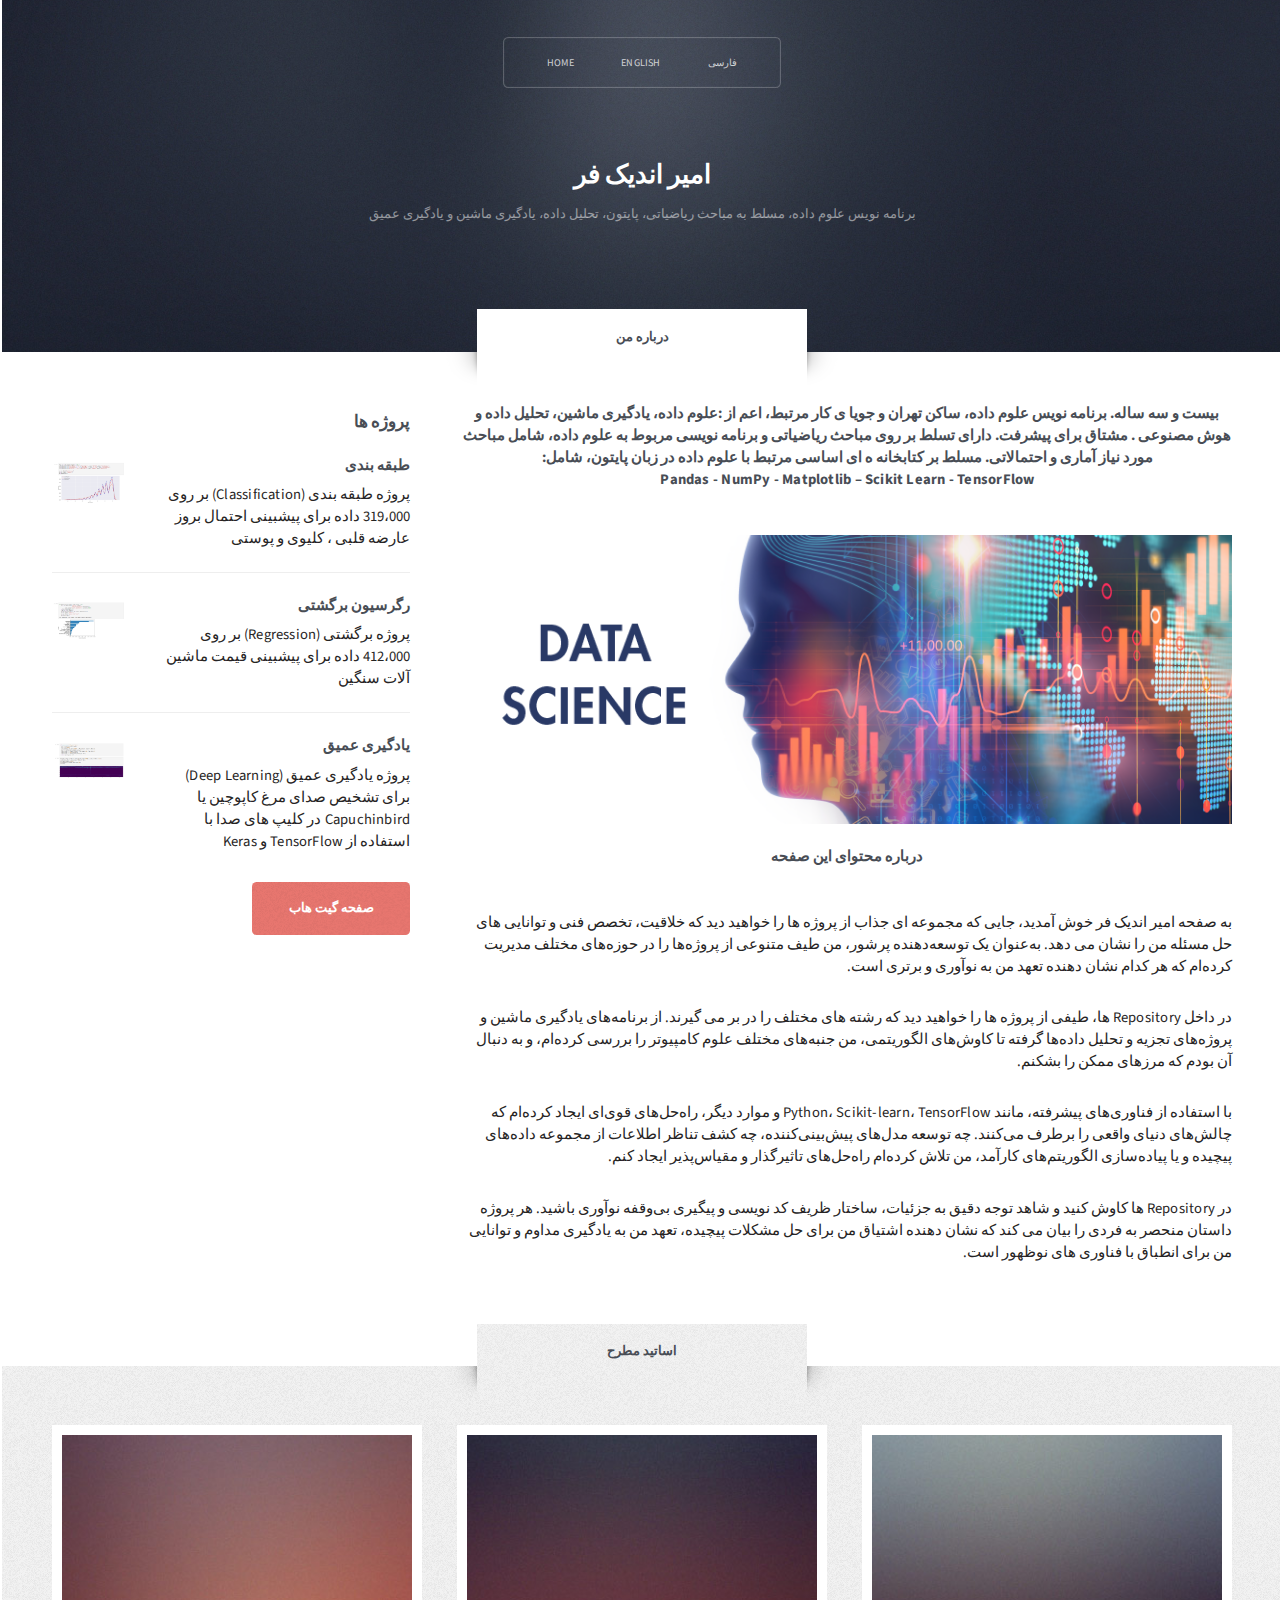
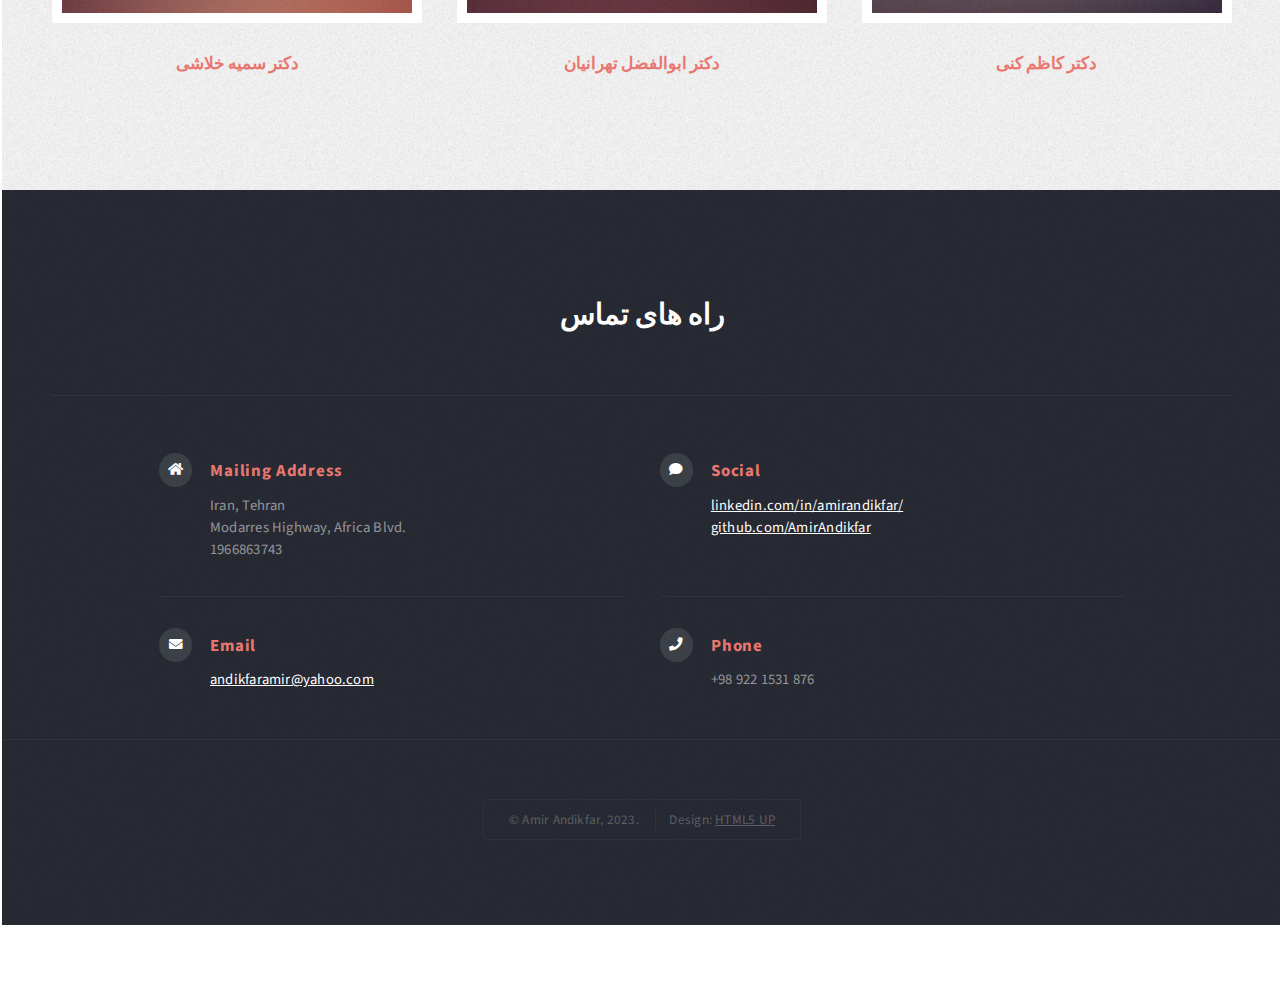
==== fa.html @ 11edecc8 "Add files via upload" ====
<!DOCTYPE HTML>
<!--
	Escape Velocity by HTML5 UP
	html5up.net | @ajlkn
	Free for personal and commercial use under the CCA 3.0 license (html5up.net/license)
-->
<html dir="rtl" lang="fa">
<head>
	<title>امیر اندیک فر</title>
	<meta charset="utf-8" />
	<meta name="viewport" content="width=device-width, initial-scale=1, user-scalable=no" />
	<link rel="stylesheet" href="assets/css/main.css" />
</head>
<body class="right-sidebar is-preload">
	<section id="page-wrapper">

		<!-- Header -->
		<section id="header" class="wrapper">

			<!-- Logo -->
			<div id="logo">
				<h1><a href="index.html">امیر اندیک فر</a></h1>
				<p>
					برنامه نویس علوم داده، مسلط به مباحث ریاضیاتی، پایتون، تحلیل داده، یادگیری ماشین و
					یادگیری عمیق
				</p>
			</div>

			<!-- Nav -->
			<nav id="nav">
				<ul>
					<li class="current"><a href="fa.html">فارسی</a></li>
					<!--<li>
						<a href="#">Dropdown</a>
						<ul>
							<li><a href="#">Lorem ipsum</a></li>
							<li><a href="#">Magna veroeros</a></li>
							<li><a href="#">Etiam nisl</a></li>
							<li>
								<a href="#">Sed consequat</a>
								<ul>
									<li><a href="#">Lorem dolor</a></li>
									<li><a href="#">Amet consequat</a></li>
									<li><a href="#">Magna phasellus</a></li>
									<li><a href="#">Etiam nisl</a></li>
									<li><a href="#">Sed feugiat</a></li>
								</ul>
							</li>
							<li><a href="#">Nisl tempus</a></li>
						</ul>
					</li>-->
					<li><a href="en.html">English</a></li>
					<li><a href="index.html">Home</a></li>
					<!--<li><a href="no-sidebar.html">No Sidebar</a></li>-->
				</ul>
			</nav>

		</section>

		<!-- Main -->
		<section id="main" class="wrapper style2">
			<div class="title">درباره من</div>
			<div class="container">
				<div class="row gtr-150">
					<div class="col-8 col-12-medium">

						<!-- Content -->
						<div id="content">
							<article class="box post">
								<header class="style1">
									<h6>
										بیست و سه ساله. برنامه نویس علوم داده، ساکن تهران و جویا ی کار مرتبط، اعم از :علوم داده، یادگیری ماشین، تحلیل داده و هوش مصنوعی .
										مشتاق برای پیشرفت. دارای تسلط بر روی مباحث ریاضیاتی و برنامه نویسی مربوط به
										علوم داده، شامل مباحث مورد
										نیاز آماری و احتمالاتی. مسلط بر کتابخانه ه ای اساسی مرتبط با علوم داده در زبان پایتون، شامل:
									</h6>
									<h6>Pandas - NumPy - Matplotlib – Scikit Learn - TensorFlow</h6>
								</header>
								<a href="#" class="image featured">
									<img src="images/DataScience1-01.png" alt="" />
								</a>
								<header class="style1">
									<h6 class="style3">
										درباره محتوای این صفحه
									</h6>
								</header>
								<p>
									به صفحه امیر اندیک فر خوش آمدید، جایی که مجموعه ای جذاب از پروژه ها را خواهید دید که خلاقیت،
									تخصص فنی و توانایی های حل مسئله من را نشان می دهد. به‌عنوان یک توسعه‌دهنده پرشور،
									من طیف متنوعی از پروژه‌ها را در حوزه‌های مختلف مدیریت کرده‌ام که هر کدام نشان دهنده تعهد من به نوآوری و برتری است.
								</p>
								<p>
									در داخل Repository ها، طیفی از پروژه ها را خواهید دید که رشته های مختلف را در بر می گیرند.
									از برنامه‌های یادگیری ماشین و پروژه‌های تجزیه و تحلیل داده‌ها گرفته تا کاوش‌های الگوریتمی،
									من جنبه‌های مختلف علوم کامپیوتر را بررسی کرده‌ام، و به دنبال آن بودم که مرزهای ممکن را بشکنم.
								</p>
								<p>
									با استفاده از فناوری‌های پیشرفته، مانند Python، Scikit-learn، TensorFlow و موارد دیگر، راه‌حل‌های قوی‌ای ایجاد کرده‌ام که چالش‌های دنیای
									واقعی را برطرف می‌کنند.
									چه توسعه مدل‌های پیش‌بینی‌کننده، چه کشف تناظر اطلاعات از مجموعه داده‌های پیچیده و
									یا پیاده‌سازی الگوریتم‌های کارآمد، من تلاش کرده‌ام راه‌حل‌های تاثیرگذار و مقیاس‌پذیر ایجاد کنم.
								</p>
								<p>
									در Repository ها کاوش کنید و شاهد توجه دقیق به جزئیات، ساختار ظریف کد نویسی و پیگیری بی‌وقفه نوآوری باشید. هر پروژه داستان منحصر به فردی را بیان می کند که نشان دهنده اشتیاق من برای حل مشکلات پیچیده، تعهد من به یادگیری مداوم و توانایی من برای انطباق با فناوری های نوظهور است.
								</p>
							</article>
							<!--<div class="row gtr-150">
								<div class="col-6 col-12-small">
									<section class="box">
										<header>
											<h2>Magna pulvinar tempus</h2>
										</header>
										<a href="#" class="image featured"><img src="images/pic05.jpg" alt="" /></a>
										<p>
											Rutrum bibendum. Proin pellentesque diam non ligula commodo tempor. Vivamus
											eget urna nibh. Curabitur non fringilla nisl. Donec accumsan interdum nisi, quis
											tempus.
										</p>
										<a href="#" class="button style1">More</a>
									</section>
								</div>
								<div class="col-6 col-12-small">
									<section class="box">
										<header>
											<h2>Magna pulvinar tempus</h2>
										</header>
										<a href="#" class="image featured"><img src="images/pic06.jpg" alt="" /></a>
										<p>
											Rutrum bibendum. Proin pellentesque diam non ligula commodo tempor. Vivamus
											eget urna nibh. Curabitur non fringilla nisl. Donec accumsan interdum nisi, quis
											tempus.
										</p>
										<a href="#" class="button style1">More</a>
									</section>
								</div>
							</div>-->
						</div>

					</div>
					<div class="col-4 col-12-medium">

						<!-- Sidebar -->
						<div id="sidebar">
							<!--<section class="box">
								<header>
									<h2>Ipsum nullam luctus</h2>
								</header>
								<p>
									Malesuada quis eget eros. Nullam sodales cursus sapien, id consequat
									leo suscipit ut. Praesent id turpis vitae turpis pretium ultricies. Vestibulum sit
									amet risus elit.
								</p>
								<a href="#" class="button style1">Learn More</a>
							</section>-->
							<section class="box">
								<header>
									<h2>پروژه ها</h2>
								</header>
								<ul class="style2">
									<li>
										<article class="box post-excerpt">
											<a href="https://github.com/AmirAndikfar/illness-2020-ml-major-project/blob/main/illness-2020.ipynb" class="image left"><img src="images/Classification.png" alt="" /></a>
											<h3><a href="https://github.com/AmirAndikfar/illness-2020-ml-major-project/blob/main/illness-2020.ipynb">طبقه بندی</a></h3>
											<p>
												پروژه طبقه بندی (Classification) بر روی 319،000 داده برای پیشبینی
												احتمال بروز عارضه قلبی ، کلیوی و پوستی
											</p>
										</article>
									</li>
									<li>
										<article class="box post-excerpt">
											<a href="https://github.com/AmirAndikfar/Bulldozers/blob/main/Bulldozer-Pricing.ipynb" class="image left"><img src="images/Regression.png" alt="" /></a>
											<h3><a href="https://github.com/AmirAndikfar/Bulldozers/blob/main/Bulldozer-Pricing.ipynb">رگرسیون برگشتی</a></h3>
											<p>
												پروژه برگشتی (Regression) بر روی 412،000 داده برای پیشبینی
												قیمت ماشین آلات سنگین
											</p>
										</article>
									</li>
									<li>
										<article class="box post-excerpt">
											<a href="https://github.com/AmirAndikfar/Capuchinbird-call" class="image left"><img src="images/DeepLearning.png" alt="" /></a>
											<h3><a href="https://github.com/AmirAndikfar/Capuchinbird-call">یادگیری عمیق</a></h3>
											<p>
												پروژه یادگیری عمیق (Deep Learning) برای تشخیص صدای مرغ
												کاپوچین یا Capuchinbird در کلیپ های صدا با استفاده از TensorFlow و Keras
											</p>
										</article>
									</li>
								</ul>
								<a href="https://github.com/AmirAndikfar" class="button style1">صفحه گیت هاب</a>
							</section>
							<!--<section class="box">
								<header>
									<h2>Magna diam vehicula</h2>
								</header>
								<ul class="style3">
									<li><a href="#">Nulla iaculis egestas varius</a></li>
									<li><a href="#">Augue massa feugiat quam pretium</a></li>
									<li><a href="#">Orci sem vel libero cras nisi odio</a></li>
									<li><a href="#">Sed hendrerit massa nam mattis</a></li>
									<li><a href="#">Turpis vel leo accumsan aliquet</a></li>
									<li><a href="#">Dapibus mi fermentum fusce non</a></li>
									<li><a href="#">Arcu laoreet sapien tempus</a></li>
									<li><a href="#">Nulla iaculis egestas varius</a></li>
									<li><a href="#">Augue massa feugiat quam pretium</a></li>
									<li><a href="#">Orci sem vel libero cras nisi odio</a></li>
									<li><a href="#">Sed hendrerit massa nam mattis</a></li>
								</ul>
							</section>-->
						</div>

					</div>
				</div>
			</div>
		</section>

		<!-- Highlights -->
		<section id="highlights" class="wrapper style3">
			<div class="title">اساتید مطرح</div>
			<div class="container">
				<div class="row aln-center">
					<div class="col-4 col-12-medium">
						<section class="highlight">
							<a class="image featured"><img src="images/pic02.jpg" alt="" /></a>
							<h3><a>دکتر کاظم کنی</a></h3>
						</section>
					</div>
					<div class="col-4 col-12-medium">
						<section class="highlight">
							<a class="image featured"><img src="images/pic03.jpg" alt="" /></a>
							<h3><a>دکتر ابوالفضل تهرانیان</a></h3>
						</section>
					</div>
					<div class="col-4 col-12-medium">
						<section class="highlight">
							<a class="image featured"><img src="images/pic04.jpg" alt="" /></a>
							<h3><a>دکتر سمیه خلاشی</a></h3>
						</section>
					</div>
				</div>
			</div>
		</section>

		<!-- Footer -->
			<section id="footer" class="wrapper" dir="ltr" lang="en">
				<div class="container">
					<header class="style1">
						<h2>راه های تماس</h2>
						<!--
						<p>
							Sed turpis tortor, tincidunt sed ornare in metus porttitor mollis nunc in aliquet.<br />
							Nam pharetra laoreet imperdiet volutpat etiam feugiat.
						</p>-->
					</header>
					<div class="row">
						<!---	<div class="col-6 col-12-medium">

								<!-- Contact Form -->
						<!--<section>
								<form method="POST">
									<div class="row gtr-50">
										<div class="col-6 col-12-small">
											<input type="text" name="name" id="contact-name" placeholder="Name" />
										</div>
										<div class="col-6 col-12-small">
											<input type="text" name="email" id="contact-email" placeholder="Email" />
										</div>
										<div class="col-12">
											<textarea name="message" id="contact-message" placeholder="Message" rows="4"></textarea>
										</div>
										<div class="col-12">
											<ul class="actions">
												<li><input type="submit" class="style1" value="Send" id="btn" /></li>
												<li><input type="reset" class="style2" value="Reset" /></li>
											</ul>
										</div>
									</div>
								</form>
							</section>

						</div>
						<div class="col-6 col-12-medium">-->
						<!-- Contact -->
						<section class="feature-list small">
							<div class="row">
								<div class="col-6 col-12-small">
									<section>
										<h3 class="icon solid fa-home">Mailing Address</h3>
										<p>
											Iran, Tehran<br />
											Modarres Highway, Africa Blvd. <br />
											1966863743
										</p>
									</section>
								</div>
								<div class="col-6 col-12-small">
									<section>
										<h3 class="icon solid fa-comment">Social</h3>
										<p>
											<a href="https://linkedin.com/in/amirandikfar/">linkedin.com/in/amirandikfar/</a><br />
											<a href="https://github.com/AmirAndikfar">github.com/AmirAndikfar</a>
										</p>
									</section>
								</div>
								<div class="col-6 col-12-small">
									<section>
										<h3 class="icon solid fa-envelope">Email</h3>
										<p>
											<a href="mailto:andikfaramir@yahoo.com">andikfaramir@yahoo.com</a>
										</p>
									</section>
								</div>
								<div class="col-6 col-12-small">
									<section>
										<h3 class="icon solid fa-phone">Phone</h3>
										<p>
											+98 922 1531 876
										</p>
									</section>
								</div>
							</div>
						</section>

					</div>
				</div>
				<div id="copyright" dir="ltr" lang="en">
					<ul>
						<li>&copy; Amir Andikfar, 2023.</li>
						<li>Design: <a href="http://html5up.net">HTML5 UP</a></li>
					</ul>
				</div>
		</section>
		</section>

		<!--</div>-->

		<!-- Scripts -->

		<script src="assets/js/jquery.min.js"></script>
		<script src="assets/js/jquery.dropotron.min.js"></script>
		<script src="assets/js/browser.min.js"></script>
		<script src="assets/js/breakpoints.min.js"></script>
		<script src="assets/js/util.js"></script>
		<script src="assets/js/main.js"></script>
		<script src="https://smtpjs.com/v3/smtp.js"></script>
		<script>
			var btn = document.getElementById('btn');
			btn.addEventListener('click', function (e) {
				e.preventDefault()
				var name = document.getElementById('contact-name').value
				var email = document.getElementById('contact-email').value
				var msg = document.getElementById('contact-message').value
				var body = 'name:' + name + '<br/> email: ' + email + '<br/> message' + msg
				Email.send({
					Host: "smtp.elasticemail.com",
					Username: "-",
					Password: "-",
					To: '-',
					From: email,
					Subject: "Portfolio message",
					Body: body
				}).then(
					message => alert(message)
				);
			})
		</script>

	</body>
</html>
---- assets/css/main.css ----
@import url("fontawesome-all.min.css");
@import url("https://fonts.googleapis.com/css?family=Source+Sans+Pro:400,400italic,700,900");

/*
	Escape Velocity by HTML5 UP
	html5up.net | @ajlkn
	Free for personal and commercial use under the CCA 3.0 license (html5up.net/license)
*/

html, body, div, span, applet, object,
iframe, h1, h2, h3, h4, h5, h6, p, blockquote,
pre, a, abbr, acronym, address, big, cite,
code, del, dfn, em, img, ins, kbd, q, s, samp,
small, strike, strong, sub, sup, tt, var, b,
u, i, center, dl, dt, dd, ol, ul, li, fieldset,
form, label, legend, table, caption, tbody,
tfoot, thead, tr, th, td, article, aside,
canvas, details, embed, figure, figcaption,
footer, header, hgroup, menu, nav, output, ruby,
section, summary, time, mark, audio, video {
	margin: 0;
	padding: 0;
	border: 0;
	font-size: 100%;
	font: inherit;
	vertical-align: baseline;}

article, aside, details, figcaption, figure,
footer, header, hgroup, menu, nav, section {
	display: block;}

body {
	line-height: 1;
}

ol, ul {
	list-style: none;
}

blockquote, q {
	quotes: none;
}

	blockquote:before, blockquote:after, q:before, q:after {
		content: '';
		content: none;
	}

table {
	border-collapse: collapse;
	border-spacing: 0;
}

body {
	-webkit-text-size-adjust: none;
}

mark {
	background-color: transparent;
	color: inherit;
}

input::-moz-focus-inner {
	border: 0;
	padding: 0;
}

input, select, textarea {
	-moz-appearance: none;
	-webkit-appearance: none;
	-ms-appearance: none;
	appearance: none;
}

/* Basic */

	@-ms-viewport {
		width: device-width;
	}

	html {
		box-sizing: border-box;
	}

	*, *:before, *:after {
		box-sizing: inherit;
	}

	body.is-preload *, body.is-preload *:before, body.is-preload *:after {
		-moz-animation: none !important;
		-webkit-animation: none !important;
		-ms-animation: none !important;
		animation: none !important;
		-moz-transition: none !important;
		-webkit-transition: none !important;
		-ms-transition: none !important;
		transition: none !important;
	}

	body, input, textarea, select {
		font-family: 'Source Sans Pro', sans-serif;
		font-weight: 400;
		color: #262424;
		font-size: 14pt;
		line-height: 1.75em;
}

	h1, h2, h3, h4, h5, h6 {
		font-weight: 700;
		color: #484d55;
	}

		h1 a, h2 a, h3 a, h4 a, h5 a, h6 a {
			color: inherit;
			text-decoration: none;
		}

	a {
		-moz-transition: color .25s ease-in-out;
		-webkit-transition: color .25s ease-in-out;
		-ms-transition: color .25s ease-in-out;
		transition: color .25s ease-in-out;
		text-decoration: underline;
		color: #717479;
	}

		a:hover {
			text-decoration: none;
		}

	strong, b {
		font-weight: 700;
		color: #484d55;
	}

	blockquote {
		border-left: solid 0.5em #ddd;
		padding: 1em 0 1em 2em;
		font-style: italic;
	}

	em, i {
		font-style: italic;
	}

	hr {
		border: 0;
		border-top: solid 1px #ddd;
		margin: 2em 0 2em 0;
	}

	sub {
		position: relative;
		top: 0.5em;
		font-size: 0.8em;
	}

	sup {
		position: relative;
		top: -0.5em;
		font-size: 0.8em;
	}

	.nobr {
		white-space: nowrap;
	}

	br.clear {
		clear: both;
	}

	p, ul, ol, dl, table, blockquote, form {
		margin-bottom: 2em;
	}

/* Container */

	.container {
		margin: 0 auto;
		max-width: 100%;
		width: 68em;
	}

		@media screen and (max-width: 1680px) {

			.container {
				width: 70em;
			}

		}

		@media screen and (max-width: 1280px) {

			.container {
				width: calc(100% - 100px);
			}

		}

		@media screen and (max-width: 980px) {

			.container {
				width: calc(100% - 100px);
			}

		}

		@media screen and (max-width: 736px) {

			.container {
				width: calc(100% - 40px);
			}

		}

/* Row */

	.row {
		display: flex;
		flex-wrap: wrap;
		box-sizing: border-box;
		align-items: stretch;
	}

		.row > * {
			box-sizing: border-box;
		}

		.row.gtr-uniform > * > :last-child {
			margin-bottom: 0;
		}

		.row.aln-left {
			justify-content: flex-start;
		}

		.row.aln-center {
			justify-content: center;
		}

		.row.aln-right {
			justify-content: flex-end;
		}

		.row.aln-top {
			align-items: flex-start;
		}

		.row.aln-middle {
			align-items: center;
		}

		.row.aln-bottom {
			align-items: flex-end;
		}

		.row > .imp {
			order: -1;
		}

		.row > .col-1 {
			width: 8.33333%;
		}

		.row > .off-1 {
			margin-left: 8.33333%;
		}

		.row > .col-2 {
			width: 16.66667%;
		}

		.row > .off-2 {
			margin-left: 16.66667%;
		}

		.row > .col-3 {
			width: 25%;
		}

		.row > .off-3 {
			margin-left: 25%;
		}

		.row > .col-4 {
			width: 33.33333%;
		}

		.row > .off-4 {
			margin-left: 33.33333%;
		}

		.row > .col-5 {
			width: 41.66667%;
		}

		.row > .off-5 {
			margin-left: 41.66667%;
		}

		.row > .col-6 {
			width: 50%;
		}

		.row > .off-6 {
			margin-left: 50%;
		}

		.row > .col-7 {
			width: 58.33333%;
		}

		.row > .off-7 {
			margin-left: 58.33333%;
		}

		.row > .col-8 {
			width: 66.66667%;
		}

		.row > .off-8 {
			margin-left: 66.66667%;
		}

		.row > .col-9 {
			width: 75%;
		}

		.row > .off-9 {
			margin-left: 75%;
		}

		.row > .col-10 {
			width: 83.33333%;
		}

		.row > .off-10 {
			margin-left: 83.33333%;
		}

		.row > .col-11 {
			width: 91.66667%;
		}

		.row > .off-11 {
			margin-left: 91.66667%;
		}

		.row > .col-12 {
			width: 100%;
		}

		.row > .off-12 {
			margin-left: 100%;
		}

		.row.gtr-0 {
			margin-top: 0px;
			margin-left: 0px;
		}

			.row.gtr-0 > * {
				padding: 0px 0 0 0px;
			}

			.row.gtr-0.gtr-uniform {
				margin-top: 0px;
			}

				.row.gtr-0.gtr-uniform > * {
					padding-top: 0px;
				}

		.row.gtr-25 {
			margin-top: -12.5px;
			margin-left: -12.5px;
		}

			.row.gtr-25 > * {
				padding: 12.5px 0 0 12.5px;
			}

			.row.gtr-25.gtr-uniform {
				margin-top: -12.5px;
			}

				.row.gtr-25.gtr-uniform > * {
					padding-top: 12.5px;
				}

		.row.gtr-50 {
			margin-top: -25px;
			margin-left: -25px;
		}

			.row.gtr-50 > * {
				padding: 25px 0 0 25px;
			}

			.row.gtr-50.gtr-uniform {
				margin-top: -25px;
			}

				.row.gtr-50.gtr-uniform > * {
					padding-top: 25px;
				}

		.row {
			margin-top: -50px;
			margin-left: -50px;
		}

			.row > * {
				padding: 50px 0 0 50px;
			}

			.row.gtr-uniform {
				margin-top: -50px;
			}

				.row.gtr-uniform > * {
					padding-top: 50px;
				}

		.row.gtr-150 {
			margin-top: -75px;
			margin-left: -75px;
		}

			.row.gtr-150 > * {
				padding: 75px 0 0 75px;
			}

			.row.gtr-150.gtr-uniform {
				margin-top: -75px;
			}

				.row.gtr-150.gtr-uniform > * {
					padding-top: 75px;
				}

		.row.gtr-200 {
			margin-top: -100px;
			margin-left: -100px;
		}

			.row.gtr-200 > * {
				padding: 100px 0 0 100px;
			}

			.row.gtr-200.gtr-uniform {
				margin-top: -100px;
			}

				.row.gtr-200.gtr-uniform > * {
					padding-top: 100px;
				}

		@media screen and (max-width: 1680px) {

			.row {
				display: flex;
				flex-wrap: wrap;
				box-sizing: border-box;
				align-items: stretch;
			}

				.row > * {
					box-sizing: border-box;
				}

				.row.gtr-uniform > * > :last-child {
					margin-bottom: 0;
				}

				.row.aln-left {
					justify-content: flex-start;
				}

				.row.aln-center {
					justify-content: center;
				}

				.row.aln-right {
					justify-content: flex-end;
				}

				.row.aln-top {
					align-items: flex-start;
				}

				.row.aln-middle {
					align-items: center;
				}

				.row.aln-bottom {
					align-items: flex-end;
				}

				.row > .imp-xlarge {
					order: -1;
				}

				.row > .col-1-xlarge {
					width: 8.33333%;
				}

				.row > .off-1-xlarge {
					margin-left: 8.33333%;
				}

				.row > .col-2-xlarge {
					width: 16.66667%;
				}

				.row > .off-2-xlarge {
					margin-left: 16.66667%;
				}

				.row > .col-3-xlarge {
					width: 25%;
				}

				.row > .off-3-xlarge {
					margin-left: 25%;
				}

				.row > .col-4-xlarge {
					width: 33.33333%;
				}

				.row > .off-4-xlarge {
					margin-left: 33.33333%;
				}

				.row > .col-5-xlarge {
					width: 41.66667%;
				}

				.row > .off-5-xlarge {
					margin-left: 41.66667%;
				}

				.row > .col-6-xlarge {
					width: 50%;
				}

				.row > .off-6-xlarge {
					margin-left: 50%;
				}

				.row > .col-7-xlarge {
					width: 58.33333%;
				}

				.row > .off-7-xlarge {
					margin-left: 58.33333%;
				}

				.row > .col-8-xlarge {
					width: 66.66667%;
				}

				.row > .off-8-xlarge {
					margin-left: 66.66667%;
				}

				.row > .col-9-xlarge {
					width: 75%;
				}

				.row > .off-9-xlarge {
					margin-left: 75%;
				}

				.row > .col-10-xlarge {
					width: 83.33333%;
				}

				.row > .off-10-xlarge {
					margin-left: 83.33333%;
				}

				.row > .col-11-xlarge {
					width: 91.66667%;
				}

				.row > .off-11-xlarge {
					margin-left: 91.66667%;
				}

				.row > .col-12-xlarge {
					width: 100%;
				}

				.row > .off-12-xlarge {
					margin-left: 100%;
				}

				.row.gtr-0 {
					margin-top: 0px;
					margin-left: 0px;
				}

					.row.gtr-0 > * {
						padding: 0px 0 0 0px;
					}

					.row.gtr-0.gtr-uniform {
						margin-top: 0px;
					}

						.row.gtr-0.gtr-uniform > * {
							padding-top: 0px;
						}

				.row.gtr-25 {
					margin-top: -12.5px;
					margin-left: -12.5px;
				}

					.row.gtr-25 > * {
						padding: 12.5px 0 0 12.5px;
					}

					.row.gtr-25.gtr-uniform {
						margin-top: -12.5px;
					}

						.row.gtr-25.gtr-uniform > * {
							padding-top: 12.5px;
						}

				.row.gtr-50 {
					margin-top: -25px;
					margin-left: -25px;
				}

					.row.gtr-50 > * {
						padding: 25px 0 0 25px;
					}

					.row.gtr-50.gtr-uniform {
						margin-top: -25px;
					}

						.row.gtr-50.gtr-uniform > * {
							padding-top: 25px;
						}

				.row {
					margin-top: -50px;
					margin-left: -50px;
				}

					.row > * {
						padding: 50px 0 0 50px;
					}

					.row.gtr-uniform {
						margin-top: -50px;
					}

						.row.gtr-uniform > * {
							padding-top: 50px;
						}

				.row.gtr-150 {
					margin-top: -75px;
					margin-left: -75px;
				}

					.row.gtr-150 > * {
						padding: 75px 0 0 75px;
					}

					.row.gtr-150.gtr-uniform {
						margin-top: -75px;
					}

						.row.gtr-150.gtr-uniform > * {
							padding-top: 75px;
						}

				.row.gtr-200 {
					margin-top: -100px;
					margin-left: -100px;
				}

					.row.gtr-200 > * {
						padding: 100px 0 0 100px;
					}

					.row.gtr-200.gtr-uniform {
						margin-top: -100px;
					}

						.row.gtr-200.gtr-uniform > * {
							padding-top: 100px;
						}

		}

		@media screen and (max-width: 1280px) {

			.row {
				display: flex;
				flex-wrap: wrap;
				box-sizing: border-box;
				align-items: stretch;
			}

				.row > * {
					box-sizing: border-box;
				}

				.row.gtr-uniform > * > :last-child {
					margin-bottom: 0;
				}

				.row.aln-left {
					justify-content: flex-start;
				}

				.row.aln-center {
					justify-content: center;
				}

				.row.aln-right {
					justify-content: flex-end;
				}

				.row.aln-top {
					align-items: flex-start;
				}

				.row.aln-middle {
					align-items: center;
				}

				.row.aln-bottom {
					align-items: flex-end;
				}

				.row > .imp-large {
					order: -1;
				}

				.row > .col-1-large {
					width: 8.33333%;
				}

				.row > .off-1-large {
					margin-left: 8.33333%;
				}

				.row > .col-2-large {
					width: 16.66667%;
				}

				.row > .off-2-large {
					margin-left: 16.66667%;
				}

				.row > .col-3-large {
					width: 25%;
				}

				.row > .off-3-large {
					margin-left: 25%;
				}

				.row > .col-4-large {
					width: 33.33333%;
				}

				.row > .off-4-large {
					margin-left: 33.33333%;
				}

				.row > .col-5-large {
					width: 41.66667%;
				}

				.row > .off-5-large {
					margin-left: 41.66667%;
				}

				.row > .col-6-large {
					width: 50%;
				}

				.row > .off-6-large {
					margin-left: 50%;
				}

				.row > .col-7-large {
					width: 58.33333%;
				}

				.row > .off-7-large {
					margin-left: 58.33333%;
				}

				.row > .col-8-large {
					width: 66.66667%;
				}

				.row > .off-8-large {
					margin-left: 66.66667%;
				}

				.row > .col-9-large {
					width: 75%;
				}

				.row > .off-9-large {
					margin-left: 75%;
				}

				.row > .col-10-large {
					width: 83.33333%;
				}

				.row > .off-10-large {
					margin-left: 83.33333%;
				}

				.row > .col-11-large {
					width: 91.66667%;
				}

				.row > .off-11-large {
					margin-left: 91.66667%;
				}

				.row > .col-12-large {
					width: 100%;
				}

				.row > .off-12-large {
					margin-left: 100%;
				}

				.row.gtr-0 {
					margin-top: 0px;
					margin-left: 0px;
				}

					.row.gtr-0 > * {
						padding: 0px 0 0 0px;
					}

					.row.gtr-0.gtr-uniform {
						margin-top: 0px;
					}

						.row.gtr-0.gtr-uniform > * {
							padding-top: 0px;
						}

				.row.gtr-25 {
					margin-top: -8.75px;
					margin-left: -8.75px;
				}

					.row.gtr-25 > * {
						padding: 8.75px 0 0 8.75px;
					}

					.row.gtr-25.gtr-uniform {
						margin-top: -8.75px;
					}

						.row.gtr-25.gtr-uniform > * {
							padding-top: 8.75px;
						}

				.row.gtr-50 {
					margin-top: -17.5px;
					margin-left: -17.5px;
				}

					.row.gtr-50 > * {
						padding: 17.5px 0 0 17.5px;
					}

					.row.gtr-50.gtr-uniform {
						margin-top: -17.5px;
					}

						.row.gtr-50.gtr-uniform > * {
							padding-top: 17.5px;
						}

				.row {
					margin-top: -35px;
					margin-left: -35px;
				}

					.row > * {
						padding: 35px 0 0 35px;
					}

					.row.gtr-uniform {
						margin-top: -35px;
					}

						.row.gtr-uniform > * {
							padding-top: 35px;
						}

				.row.gtr-150 {
					margin-top: -52.5px;
					margin-left: -52.5px;
				}

					.row.gtr-150 > * {
						padding: 52.5px 0 0 52.5px;
					}

					.row.gtr-150.gtr-uniform {
						margin-top: -52.5px;
					}

						.row.gtr-150.gtr-uniform > * {
							padding-top: 52.5px;
						}

				.row.gtr-200 {
					margin-top: -70px;
					margin-left: -70px;
				}

					.row.gtr-200 > * {
						padding: 70px 0 0 70px;
					}

					.row.gtr-200.gtr-uniform {
						margin-top: -70px;
					}

						.row.gtr-200.gtr-uniform > * {
							padding-top: 70px;
						}

		}

		@media screen and (max-width: 980px) {

			.row {
				display: flex;
				flex-wrap: wrap;
				box-sizing: border-box;
				align-items: stretch;
			}

				.row > * {
					box-sizing: border-box;
				}

				.row.gtr-uniform > * > :last-child {
					margin-bottom: 0;
				}

				.row.aln-left {
					justify-content: flex-start;
				}

				.row.aln-center {
					justify-content: center;
				}

				.row.aln-right {
					justify-content: flex-end;
				}

				.row.aln-top {
					align-items: flex-start;
				}

				.row.aln-middle {
					align-items: center;
				}

				.row.aln-bottom {
					align-items: flex-end;
				}

				.row > .imp-medium {
					order: -1;
				}

				.row > .col-1-medium {
					width: 8.33333%;
				}

				.row > .off-1-medium {
					margin-left: 8.33333%;
				}

				.row > .col-2-medium {
					width: 16.66667%;
				}

				.row > .off-2-medium {
					margin-left: 16.66667%;
				}

				.row > .col-3-medium {
					width: 25%;
				}

				.row > .off-3-medium {
					margin-left: 25%;
				}

				.row > .col-4-medium {
					width: 33.33333%;
				}

				.row > .off-4-medium {
					margin-left: 33.33333%;
				}

				.row > .col-5-medium {
					width: 41.66667%;
				}

				.row > .off-5-medium {
					margin-left: 41.66667%;
				}

				.row > .col-6-medium {
					width: 50%;
				}

				.row > .off-6-medium {
					margin-left: 50%;
				}

				.row > .col-7-medium {
					width: 58.33333%;
				}

				.row > .off-7-medium {
					margin-left: 58.33333%;
				}

				.row > .col-8-medium {
					width: 66.66667%;
				}

				.row > .off-8-medium {
					margin-left: 66.66667%;
				}

				.row > .col-9-medium {
					width: 75%;
				}

				.row > .off-9-medium {
					margin-left: 75%;
				}

				.row > .col-10-medium {
					width: 83.33333%;
				}

				.row > .off-10-medium {
					margin-left: 83.33333%;
				}

				.row > .col-11-medium {
					width: 91.66667%;
				}

				.row > .off-11-medium {
					margin-left: 91.66667%;
				}

				.row > .col-12-medium {
					width: 100%;
				}

				.row > .off-12-medium {
					margin-left: 100%;
				}

				.row.gtr-0 {
					margin-top: 0px;
					margin-left: 0px;
				}

					.row.gtr-0 > * {
						padding: 0px 0 0 0px;
					}

					.row.gtr-0.gtr-uniform {
						margin-top: 0px;
					}

						.row.gtr-0.gtr-uniform > * {
							padding-top: 0px;
						}

				.row.gtr-25 {
					margin-top: -12.5px;
					margin-left: -12.5px;
				}

					.row.gtr-25 > * {
						padding: 12.5px 0 0 12.5px;
					}

					.row.gtr-25.gtr-uniform {
						margin-top: -12.5px;
					}

						.row.gtr-25.gtr-uniform > * {
							padding-top: 12.5px;
						}

				.row.gtr-50 {
					margin-top: -25px;
					margin-left: -25px;
				}

					.row.gtr-50 > * {
						padding: 25px 0 0 25px;
					}

					.row.gtr-50.gtr-uniform {
						margin-top: -25px;
					}

						.row.gtr-50.gtr-uniform > * {
							padding-top: 25px;
						}

				.row {
					margin-top: -50px;
					margin-left: -50px;
				}

					.row > * {
						padding: 50px 0 0 50px;
					}

					.row.gtr-uniform {
						margin-top: -50px;
					}

						.row.gtr-uniform > * {
							padding-top: 50px;
						}

				.row.gtr-150 {
					margin-top: -75px;
					margin-left: -75px;
				}

					.row.gtr-150 > * {
						padding: 75px 0 0 75px;
					}

					.row.gtr-150.gtr-uniform {
						margin-top: -75px;
					}

						.row.gtr-150.gtr-uniform > * {
							padding-top: 75px;
						}

				.row.gtr-200 {
					margin-top: -100px;
					margin-left: -100px;
				}

					.row.gtr-200 > * {
						padding: 100px 0 0 100px;
					}

					.row.gtr-200.gtr-uniform {
						margin-top: -100px;
					}

						.row.gtr-200.gtr-uniform > * {
							padding-top: 100px;
						}

		}

		@media screen and (max-width: 736px) {

			.row {
				display: flex;
				flex-wrap: wrap;
				box-sizing: border-box;
				align-items: stretch;
			}

				.row > * {
					box-sizing: border-box;
				}

				.row.gtr-uniform > * > :last-child {
					margin-bottom: 0;
				}

				.row.aln-left {
					justify-content: flex-start;
				}

				.row.aln-center {
					justify-content: center;
				}

				.row.aln-right {
					justify-content: flex-end;
				}

				.row.aln-top {
					align-items: flex-start;
				}

				.row.aln-middle {
					align-items: center;
				}

				.row.aln-bottom {
					align-items: flex-end;
				}

				.row > .imp-small {
					order: -1;
				}

				.row > .col-1-small {
					width: 8.33333%;
				}

				.row > .off-1-small {
					margin-left: 8.33333%;
				}

				.row > .col-2-small {
					width: 16.66667%;
				}

				.row > .off-2-small {
					margin-left: 16.66667%;
				}

				.row > .col-3-small {
					width: 25%;
				}

				.row > .off-3-small {
					margin-left: 25%;
				}

				.row > .col-4-small {
					width: 33.33333%;
				}

				.row > .off-4-small {
					margin-left: 33.33333%;
				}

				.row > .col-5-small {
					width: 41.66667%;
				}

				.row > .off-5-small {
					margin-left: 41.66667%;
				}

				.row > .col-6-small {
					width: 50%;
				}

				.row > .off-6-small {
					margin-left: 50%;
				}

				.row > .col-7-small {
					width: 58.33333%;
				}

				.row > .off-7-small {
					margin-left: 58.33333%;
				}

				.row > .col-8-small {
					width: 66.66667%;
				}

				.row > .off-8-small {
					margin-left: 66.66667%;
				}

				.row > .col-9-small {
					width: 75%;
				}

				.row > .off-9-small {
					margin-left: 75%;
				}

				.row > .col-10-small {
					width: 83.33333%;
				}

				.row > .off-10-small {
					margin-left: 83.33333%;
				}

				.row > .col-11-small {
					width: 91.66667%;
				}

				.row > .off-11-small {
					margin-left: 91.66667%;
				}

				.row > .col-12-small {
					width: 100%;
				}

				.row > .off-12-small {
					margin-left: 100%;
				}

				.row.gtr-0 {
					margin-top: 0px;
					margin-left: 0px;
				}

					.row.gtr-0 > * {
						padding: 0px 0 0 0px;
					}

					.row.gtr-0.gtr-uniform {
						margin-top: 0px;
					}

						.row.gtr-0.gtr-uniform > * {
							padding-top: 0px;
						}

				.row.gtr-25 {
					margin-top: -7.5px;
					margin-left: -7.5px;
				}

					.row.gtr-25 > * {
						padding: 7.5px 0 0 7.5px;
					}

					.row.gtr-25.gtr-uniform {
						margin-top: -7.5px;
					}

						.row.gtr-25.gtr-uniform > * {
							padding-top: 7.5px;
						}

				.row.gtr-50 {
					margin-top: -15px;
					margin-left: -15px;
				}

					.row.gtr-50 > * {
						padding: 15px 0 0 15px;
					}

					.row.gtr-50.gtr-uniform {
						margin-top: -15px;
					}

						.row.gtr-50.gtr-uniform > * {
							padding-top: 15px;
						}

				.row {
					margin-top: -30px;
					margin-left: -30px;
				}

					.row > * {
						padding: 30px 0 0 30px;
					}

					.row.gtr-uniform {
						margin-top: -30px;
					}

						.row.gtr-uniform > * {
							padding-top: 30px;
						}

				.row.gtr-150 {
					margin-top: -45px;
					margin-left: -45px;
				}

					.row.gtr-150 > * {
						padding: 45px 0 0 45px;
					}

					.row.gtr-150.gtr-uniform {
						margin-top: -45px;
					}

						.row.gtr-150.gtr-uniform > * {
							padding-top: 45px;
						}

				.row.gtr-200 {
					margin-top: -60px;
					margin-left: -60px;
				}

					.row.gtr-200 > * {
						padding: 60px 0 0 60px;
					}

					.row.gtr-200.gtr-uniform {
						margin-top: -60px;
					}

						.row.gtr-200.gtr-uniform > * {
							padding-top: 60px;
						}

		}

/* Section/Article */

	section,
	article {
		margin: 0 0 4em 0;
	}

	section > :last-child,
	article > :last-child,
	section:last-child,
	article:last-child {
		margin-bottom: 0;
	}

	header.style1 {
		text-align: center;
		padding: 3em 0 3em 0;
	}

		header.style1 h2 {
			font-weight: 700;
			font-size: 2em;
			line-height: 1.5em;
		}

		header.style1 p {
			color: #b1b4b9;
			display: block;
			margin: 1.15em 0 0 0;
			font-size: 1.3em;
			letter-spacing: 0.075em;
			line-height: 1.5em;
		}

/* Table */

	table {
		width: 100%;
	}

		table.default {
			width: 100%;
		}

			table.default tbody tr:nth-child(2n+2) {
				background: #f4f4f4;
			}

			table.default td {
				padding: 0.5em 1em 0.5em 1em;
			}

			table.default th {
				text-align: left;
				font-weight: 400;
				padding: 0.5em 1em 0.5em 1em;
			}

			table.default thead {
				background: #484d55;
				color: #fff;
			}

			table.default tfoot {
				background: #eee;
			}

/* Form */

	form label {
		display: block;
		font-weight: 700;
		color: #484d55;
		margin: 0.25em 0 0.5em 0;
	}

	form input[type="text"],
	form input[type="email"],
	form input[type="password"],
	form select,
	form textarea {
		-moz-transition: all .25s ease-in-out;
		-webkit-transition: all .25s ease-in-out;
		-ms-transition: all .25s ease-in-out;
		transition: all .25s ease-in-out;
		-webkit-appearance: none;
		display: block;
		border: 0;
		background: #eee;
		box-shadow: inset 0px 0px 1px 0px #a0a1a7;
		border-radius: 0.35em;
		width: 100%;
		padding: 0.75em 1em 0.75em 1em;
	}

		form input[type="text"]:focus,
		form input[type="email"]:focus,
		form input[type="password"]:focus,
		form select:focus,
		form textarea:focus {
			background: #f8f8f8;
		}

	form input[type="text"],
	form input[type="email"]
	input[type="password"] {
		line-height: 1em;
	}

	form select {
		line-height: 1em;
	}

	form textarea {
		min-height: 8em;
	}

	form ul.actions {
		margin-top: 0;
	}

	form ::-webkit-input-placeholder {
		color: #555 !important;
		font-style: italic;
		line-height: 1.35em;
	}

	form :-moz-placeholder {
		color: #555 !important;
		font-style: italic;
	}

	form ::-moz-placeholder {
		color: #555 !important;
		font-style: italic;
	}

	form :-ms-input-placeholder {
		color: #555 !important;
		font-style: italic;
	}

	form ::-moz-focus-inner {
		border: 0;
	}

/* Image */

	.image {
		display: inline-block;
	}

		.image img {
			display: block;
			width: 100%;
		}

		.image.fit {
			display: block;
			width: 100%;
		}

		.image.left {
			float: left;
			margin: 0 2em 2em 0;
		}

		.image.centered {
			display: block;
			margin: 0 0 2em 0;
		}

			.image.centered img {
				margin: 0 auto;
				width: auto;
			}

		.image.featured {
			display: block;
			width: 100%;
			margin: 0 0 2em 0;
		}

/* Button */

	input[type="button"],
	input[type="submit"],
	input[type="reset"],
	button,
	.button {
		-moz-transition: all .25s ease-in-out;
		-webkit-transition: all .25s ease-in-out;
		-ms-transition: all .25s ease-in-out;
		transition: all .25s ease-in-out;
		display: inline-block;
		background: #444;
		text-align: center;
		text-transform: uppercase;
		font-weight: 700;
		text-decoration: none;
		border-radius: 0.35em;
		border: 0;
		outline: 0;
		cursor: pointer;
		padding: 0 2.25em 0 2.25em;
		font-size: 0.9em;
		min-width: 12em;
		height: 4em;
		line-height: 4em;
	}

		input[type="button"]:hover,
		input[type="submit"]:hover,
		input[type="reset"]:hover,
		button:hover,
		.button:hover {
			background-color: #f98780;
		}

		input[type="button"].large,
		input[type="submit"].large,
		input[type="reset"].large,
		button.large,
		.button.large {
			font-size: 1em;
			min-width: 14em;
		}

		input[type="button"].style1,
		input[type="submit"].style1,
		input[type="reset"].style1,
		button.style1,
		.button.style1 {
			background: #e97770 url("images/overlay.png");
			color: #fff;
		}

			input[type="button"].style1:hover,
			input[type="submit"].style1:hover,
			input[type="reset"].style1:hover,
			button.style1:hover,
			.button.style1:hover {
				background-color: #f98780;
			}

			input[type="button"].style1:active,
			input[type="submit"].style1:active,
			input[type="reset"].style1:active,
			button.style1:active,
			.button.style1:active {
				background-color: #d96760;
			}

		input[type="button"].style2,
		input[type="submit"].style2,
		input[type="reset"].style2,
		button.style2,
		.button.style2 {
			background: none;
			color: #606167;
			box-shadow: inset 0px 0px 2px 0px #a0a1a7;
		}

			input[type="button"].style2:hover,
			input[type="submit"].style2:hover,
			input[type="reset"].style2:hover,
			button.style2:hover,
			.button.style2:hover {
				box-shadow: inset 0px 0px 2px 0px #606167;
			}

			input[type="button"].style2:active,
			input[type="submit"].style2:active,
			input[type="reset"].style2:active,
			button.style2:active,
			.button.style2:active {
				box-shadow: inset 0px 0px 2px 0px #202127;
			}

		input[type="button"].style3,
		input[type="submit"].style3,
		input[type="reset"].style3,
		button.style3,
		.button.style3 {
			background: #2f333b url("images/overlay.png");
			color: #fff;
		}

			input[type="button"].style3:hover,
			input[type="submit"].style3:hover,
			input[type="reset"].style3:hover,
			button.style3:hover,
			.button.style3:hover {
				background-color: #3f434b;
			}

			input[type="button"].style3:active,
			input[type="submit"].style3:active,
			input[type="reset"].style3:active,
			button.style3:active,
			.button.style3:active {
				background-color: #1f232b;
			}

/* List */

	ul {
		list-style: disc;
		padding-left: 1em;
	}

		ul li {
			padding-left: 0.5em;
		}

		ul.style2 {
			list-style: none;
			padding-left: 0;
		}

			ul.style2 li {
				border-top: solid 1px #eee;
				padding: 1.5em 0 0 0;
				margin: 1.5em 0 0 0;
			}

				ul.style2 li:first-child {
					border-top: 0;
					padding-top: 0;
					margin-top: 0;
				}

		ul.style3 {
			list-style: none;
			padding-left: 0;
		}

			ul.style3 li {
				border-top: solid 1px #eee;
				padding: 0.5em 0 0 0;
				margin: 0.5em 0 0 0;
			}

				ul.style3 li:first-child {
					border-top: 0;
					padding-top: 0;
					margin-top: 0;
				}

	ol {
		list-style: decimal;
		padding-left: 1.25em;
	}

		ol li {
			padding-left: 0.25em;
		}

/* Actions */

	ul.actions {
		list-style: none;
		padding-left: 0;
		margin: 3em 0 0 0;
	}

		ul.actions li {
			display: inline-block;
			margin: 0 0.75em 0 0.75em;
			padding-left: 0;
		}

			ul.actions li:first-child {
				margin-left: 0;
			}

			ul.actions li:last-child {
				margin-right: 0;
			}

		ul.actions.special {
			text-align: center;
		}

/* Feature List */

	.feature-list {
		max-width: 58em;
		margin-left: auto;
		margin-right: auto;
		position: relative;
		top: 0.75em;
	}

		.feature-list section {
			border-top: solid 1px #eee;
			padding-top: 3em;
			padding-left: 5em;
			position: relative;
		}

		@media screen and (min-width: 981px) {

			.feature-list > .row > :nth-child(-n + 2) > section {
				border-top: 0;
				padding-top: 0;
			}

		}

		.feature-list h3 {
			color: #e97770 !important;
			margin: -0.35em 0 0.75em 0;
			font-size: 1.15em;
			letter-spacing: 0.05em;
		}

			.feature-list h3:before {
				display: block;
				color: #fff;
				background: #2f333b url("images/overlay.png");
				border-radius: 2.5em;
				text-align: center;
				width: 2.5em;
				height: 2.5em;
				line-height: 2.5em;
				margin-right: 0.75em;
				position: absolute;
				left: 0;
				margin-top: -0.5em;
			}

		.feature-list.small section {
			padding-left: 3.5em;
		}

		.feature-list.small h3:before {
			font-size: 0.8em;
		}

/* Icons */

	.icon {
		text-decoration: none;
		text-decoration: none;
	}

		.icon:before {
			-moz-osx-font-smoothing: grayscale;
			-webkit-font-smoothing: antialiased;
			display: inline-block;
			font-style: normal;
			font-variant: normal;
			text-rendering: auto;
			line-height: 1;
			text-transform: none !important;
			font-family: 'Font Awesome 5 Free';
			font-weight: 400;
		}

		.icon:before {
			line-height: inherit;
			font-size: 1.25em;
		}

		.icon > .label {
			display: none;
		}

		.icon.solid:before {
			font-weight: 900;
		}

		.icon.brands:before {
			font-family: 'Font Awesome 5 Brands';
		}

/* Box */

	.box header {
		margin: 0 0 1.5em 0;
	}

		.box header.style1 {
			position: relative;
			margin: -0.5em 0 0 0;
			padding-top: 0;
		}

	.box h2 {
		margin: 0 0 0.75em 0;
		font-size: 1.15em;
		letter-spacing: 0.05em;
	}

	.box h3 {
		margin: 0 0 0.5em 0;
		font-size: 1em;
		font-weight: 600;
		letter-spacing: 0.05em;
	}

	.box.post-excerpt .image.left {
		position: relative;
		top: 0.5em;
		width: 5em;
	}

	.box.post-excerpt h3, .box.post-excerpt p {
		margin-left: 7em;
	}

/* Wrapper */

	.wrapper {
		position: relative;
		padding: 6em 0 9em 0;
	}

		.wrapper .title {
			position: absolute;
			top: 0;
			left: 50%;
			text-align: center;
			text-transform: uppercase;
			display: block;
			font-weight: 700;
			font-size: 0.9em;
			width: 25em;
			height: 3.25em;
			top: -3.25em;
			line-height: 3.25em;
			margin-bottom: -3.25em;
			margin-left: -12.5em;
			padding-top: 0.5em;
		}

			.wrapper .title:before {
				content: '';
				position: absolute;
				bottom: -38px;
				left: -35px;
				width: 35px;
				height: 38px;
				background: url("images/shadow.png");
			}

			.wrapper .title:after {
				-moz-transform: scaleX(-1);
				-webkit-transform: scaleX(-1);
				-ms-transform: scaleX(-1);
				transform: scaleX(-1);
				content: '';
				position: absolute;
				bottom: -38px;
				right: -35px;
				width: 35px;
				height: 38px;
				background: url("images/shadow.png");
			}

		.wrapper.style1 {
			background: #e97770 url("images/overlay.png");
			color: #eee;
			color: rgba(255, 255, 255, 0.75);
		}

			.wrapper.style1 .title {
				background: #e97770 url("images/overlay.png");
				color: #fff;
			}

			.wrapper.style1 h1, .wrapper.style1 h2, .wrapper.style1 h3, .wrapper.style1 h4, .wrapper.style1 h5, .wrapper.style1 h6, .wrapper.style1 strong, .wrapper.style1 b, .wrapper.style1 a {
				color: #fff;
			}

		.wrapper.style2 {
			background: #fff;
		}

			.wrapper.style2 .title {
				background: #fff;
				color: #484d55;
			}

		.wrapper.style3 {
			background: #f3f3f3 url("images/overlay.png");
		}

			.wrapper.style3 .title {
				background: #f3f3f3 url("images/overlay.png");
				color: #484d55;
			}

			.wrapper.style3 .image {
				border: solid 10px #fff;
			}

/* Page Wrapper */

	#page-wrapper > section {
		margin-bottom: 0;
	}

/* Header */

	#header {
		display: -moz-flex;
		display: -webkit-flex;
		display: -ms-flex;
		display: flex;
		-moz-align-items: center;
		-webkit-align-items: center;
		-ms-align-items: center;
		align-items: center;
		-moz-justify-content: center;
		-webkit-justify-content: center;
		-ms-justify-content: center;
		justify-content: center;
		position: relative;
		height: 24em;
		background: url("../../images/banner.jpg") center center;
		background-size: cover;
		padding: 0;
	}

		#header:before {
			content: '';
			position: absolute;
			top: 0;
			left: 0;
			width: 100%;
			height: 100%;
			background: url("images/overlay.png");
		}

		.homepage #header {
			height: 35em;
		}

/* Logo */

	#logo {
		width: 100%;
		text-align: center;
		position: relative;
		top: 1.5em;
	}

		#logo h1 {
			font-weight: 900;
			text-transform: uppercase;
			color: #fff;
			font-size: 4em;
			/*letter-spacing: 0.25em;*/
		}

		#logo p {
			color: #eee;
			color: rgba(255, 255, 255, 0.5);
			text-transform: uppercase;
			margin: 1.25em 0 0 0;
			display: block;
			font-size: 0.9em;
		}

/* Nav */

	#nav {
		position: absolute;
		display: block;
		top: 2.5em;
		left: 0;
		width: 100%;
		text-align: center;
	}

		#nav > ul {
			display: inline-block;
			border-radius: 0.35em;
			box-shadow: inset 0px 0px 1px 1px rgba(255, 255, 255, 0.25);
			padding: 0 1.5em 0 1.5em;
		}

			#nav > ul > li {
				display: inline-block;
				text-align: center;
				padding: 0 1.5em 0 1.5em;
			}

				#nav > ul > li > ul {
					display: none;
				}

				#nav > ul > li > a, #nav > ul > li > span {
					display: block;
					color: #eee;
					color: rgba(255, 255, 255, 0.75);
					text-transform: uppercase;
					text-decoration: none;
					font-size: 0.7em;
					height: 5em;
					line-height: 5em;
					-moz-transition: all .25s ease-in-out;
					-webkit-transition: all .25s ease-in-out;
					-o-transition: all .25s ease-in-out;
					-ms-transition: all .25s ease-in-out;
					transition: all .25s ease-in-out;
					outline: 0;
				}

				#nav > ul > li:hover > a {
					color: #fff;
				}

				#nav > ul > li.active > a, #nav > ul > li.active > span {
					color: #fff;
				}

	.dropotron {
		background: #222835 url("images/overlay.png");
		background-color: rgba(44, 50, 63, 0.925);
		padding: 1.25em 1em 1.25em 1em;
		border-radius: 0.35em;
		box-shadow: inset 0px 0px 1px 1px rgba(255, 255, 255, 0.25);
		min-width: 12em;
		text-align: left;
		margin-top: -1.25em;
		margin-left: -1px;
		list-style: none;
	}

		.dropotron.level-0 {
			margin-top: -1px;
			margin-left: 0;
			border-top-left-radius: 0;
			border-top-right-radius: 0;
		}

		.dropotron a, .dropotron span {
			-moz-transition: all .25s ease-in-out;
			-webkit-transition: all .25s ease-in-out;
			-ms-transition: all .25s ease-in-out;
			transition: all .25s ease-in-out;
			display: block;
			color: #eee;
			color: rgba(255, 255, 255, 0.75);
			text-transform: uppercase;
			text-decoration: none;
			font-size: 0.7em;
			letter-spacing: 0.25em;
			border-top: solid 1px rgba(255, 255, 255, 0.15);
			line-height: 3em;
		}

		.dropotron li {
			padding-left: 0;
		}

			.dropotron li:first-child a, .dropotron li:first-child span {
				border-top: 0;
			}

			.dropotron li:hover > a, .dropotron li:hover > span {
				color: #fff;
			}

/* Intro */

	#intro {
		padding-bottom: 8em;
		text-align: center;
	}

		#intro p.style1 {
			font-size: 1.5em;
			letter-spacing: 0.075em;
		}

		#intro p.style2 {
			font-weight: 700;
			color: #fff;
			border-radius: 0.35em;
			box-shadow: inset 0px 0px 1px 1px rgba(255, 255, 255, 0.25);
			font-size: 2.75em;
			letter-spacing: 0.075em;
			line-height: 1.35em;
			padding: 1em 0 1em 0;
			margin-bottom: 1em;
		}

			#intro p.style2 a {
				color: inherit;
				text-decoration: none;
			}

		#intro p.style3 {
			font-size: 1.1em;
			width: 48em;
			margin: 0 auto;
		}

/* Features */

	#features header.style1 {
		padding-bottom: 5em;
	}

	#features ul.actions {
		margin-top: 5em;
	}

/* Highlights */

	#highlights .highlight {
		text-align: center;
	}

		#highlights .highlight h3 {
			color: #e97770;
			margin: 0 0 0.75em 0;
			font-size: 1.15em;
		}

/* Main */

/* Footer */

	#footer {
		background: #282b34 url("images/overlay.png");
		color: #eee;
		color: rgba(255, 255, 255, 0.5);
		padding-bottom: 6em;
	}

		#footer h1, #footer h2, #footer h3, #footer h4, #footer h5, #footer h6, #footer strong, #footer b, #footer a {
			color: #fff;
		}

		#footer hr {
			border-top-color: #333;
			border-top-color: rgba(255, 255, 255, 0.05);
		}

		#footer form input[type="text"],
		#footer form input[type="email"],
		#footer form input[type="password"],
		#footer form select,
		#footer form textarea {
			background: #ccc;
			box-shadow: none;
		}

			#footer form input[type="text"]:focus,
			#footer form input[type="email"]:focus,
			#footer form input[type="password"]:focus,
			#footer form select:focus,
			#footer form textarea:focus {
				background: #fff;
			}

		#footer input[type="button"],
		#footer input[type="submit"],
		#footer input[type="reset"],
		#footer button,
		#footer .button {
			color: #fff;
			box-shadow: inset 0px 0px 2px 0px rgba(255, 255, 255, 0.5);
		}

			#footer input[type="button"]:hover,
			#footer input[type="submit"]:hover,
			#footer input[type="reset"]:hover,
			#footer button:hover,
			#footer .button:hover {
				color: #fff;
				box-shadow: inset 0px 0px 2px 0px rgba(255, 255, 255, 0.65);
			}

			#footer input[type="button"]:active,
			#footer input[type="submit"]:active,
			#footer input[type="reset"]:active,
			#footer button:active,
			#footer .button:active {
				box-shadow: inset 0px 0px 2px 0px rgba(255, 255, 255, 0.75);
			}

			#footer input[type="button"].style2:active,
			#footer input[type="submit"].style2:active,
			#footer input[type="reset"].style2:active,
			#footer button.style2:active,
			#footer .button.style2:active {
				box-shadow: inset 0px 0px 2px 0px rgba(255, 255, 255, 0.75);
			}

		#footer .title {
			background: #282b34 url("images/overlay.png");
			color: #eee;
		}

		#footer header.style1 {
			padding-bottom: 6em;
			margin-bottom: 6em;
			border-bottom: solid 1px rgba(255, 255, 255, 0.05);
		}

			#footer header.style1 h2 {
				color: #fff;
			}

			#footer header.style1 .p {
				color: inherit;
			}

		#footer .feature-list {
			max-width: 100%;
		}

			#footer .feature-list section {
				border-top-color: rgba(255, 255, 255, 0.05);
			}

			#footer .feature-list h3:before {
				background: #3d4249 url("images/overlay.png");
			}

/* Copyright */

	#copyright {
		text-align: center;
		padding-top: 6em;
		margin-top: 6em;
		border-top: solid 1px rgba(255, 255, 255, 0.05);
	}

		#copyright ul {
			display: inline-block;
			border-radius: 0.35em;
			box-shadow: inset 0px 0px 1px 1px rgba(255, 255, 255, 0.05);
			color: #aaa;
			color: rgba(255, 255, 255, 0.25);
			padding: 0.75em 2em;
			font-size: 0.9em;
		}

			#copyright ul li {
				display: inline-block;
				margin-left: 1em;
				padding-left: 1em;
				border-left: solid 1px #333;
				border-left-color: rgba(255, 255, 255, 0.05);
			}

				#copyright ul li:first-child {
					border-left: 0;
					margin-left: 0;
					padding-left: 0;
				}

		#copyright a {
			color: inherit;
		}

			#copyright a:hover {
				color: #fff;
			}

/* XLarge */

	@media screen and (max-width: 1680px) {

		/* Basic */

			body, input, textarea, select {
				font-size: 12pt;
			}

	}

/* Large */

	@media screen and (max-width: 1280px) {

		/* Basic */

			body, input, select, textarea {
				font-size: 11pt;
				line-height: 1.5em;
				letter-spacing: 0.015em;
			}

		/* Wrapper */

			.wrapper {
				padding: 4em 0 7em 0;
			}

		/* Logo */

			#logo {
				margin-top: -0.5em !important;
			}

				#logo h1 {
					font-size: 1.75em;
				}

		/* Intro */

			#intro {
				padding-bottom: 7em;
			}

				#intro p.style1 {
					font-size: 1.25em;
				}

				#intro p.style2 {
					font-size: 2.25em;
				}

		/* Footer */

			#footer {
				padding-bottom: 4em;
			}

				#footer header.style1 {
					padding-bottom: 4em;
					margin-bottom: 4em;
					border-bottom: solid 1px rgba(255, 255, 255, 0.05);
				}

		/* Copyright */

			#copyright {
				padding-top: 4em;
				margin-top: 4em;
			}

	}

/* Medium */

	#navPanel, #titleBar {
		display: none;
	}

	@media screen and (max-width: 980px) {

		/* Section/Article */

			header br {
				display: none;
			}

		/* Form */

			form ul.actions {
				text-align: center;
			}

		/* Feature List */

			.feature-list {
				max-width: 40em;
			}

				.feature-list section {
					padding-top: 4em;
				}

				.feature-list > .row > :first-child > section {
					border-top: 0;
					padding-top: 0;
				}

		/* Nav */

			#nav {
				display: none;
			}

		/* Logo */

			#logo {
				top: 0;
			}

		/* Intro */

			#intro p.style3 {
				width: auto;
			}

		/* Highlights */

			#highlights .highlight {
				max-width: 40em;
				margin-left: auto;
				margin-right: auto;
			}

		/* Footer */

			#footer .feature-list {
				border-top: solid 1px rgba(255, 255, 255, 0.05);
				padding-top: 4em;
			}

	}

		@media screen and (max-width: 980px) and (min-width: 737px) {

				#footer .feature-list > .row > :nth-child(2) > section {
					border-top: 0;
					padding-top: 0;
				}

		}

	@media screen and (max-width: 980px) {

		/* Nav */

			#page-wrapper {
				-moz-backface-visibility: hidden;
				-webkit-backface-visibility: hidden;
				-ms-backface-visibility: hidden;
				backface-visibility: hidden;
				-moz-transition: -moz-transform 0.5s ease;
				-webkit-transition: -webkit-transform 0.5s ease;
				-ms-transition: -ms-transform 0.5s ease;
				transition: transform 0.5s ease;
				padding-bottom: 1px;
			}

			#titleBar {
				-moz-backface-visibility: hidden;
				-webkit-backface-visibility: hidden;
				-ms-backface-visibility: hidden;
				backface-visibility: hidden;
				-moz-transition: -moz-transform 0.5s ease;
				-webkit-transition: -webkit-transform 0.5s ease;
				-ms-transition: -ms-transform 0.5s ease;
				transition: transform 0.5s ease;
				display: block;
				height: 44px;
				left: 0;
				position: fixed;
				top: 0;
				width: 100%;
				z-index: 10001;
				background: none;
			}

				#titleBar .title {
					display: none;
				}

				#titleBar .toggle {
					text-decoration: none;
					position: absolute;
					top: 0;
					left: 0;
					width: 60px;
					height: 44px;
				}

					#titleBar .toggle:before {
						-moz-osx-font-smoothing: grayscale;
						-webkit-font-smoothing: antialiased;
						display: inline-block;
						font-style: normal;
						font-variant: normal;
						text-rendering: auto;
						line-height: 1;
						text-transform: none !important;
						font-family: 'Font Awesome 5 Free';
						font-weight: 900;
					}

					#titleBar .toggle:before {
						-moz-transition: all .15s ease-in-out;
						-webkit-transition: all .15s ease-in-out;
						-ms-transition: all .15s ease-in-out;
						transition: all .15s ease-in-out;
						text-decoration: none;
						content: '\f0c9';
						font-size: 14px;
						position: absolute;
						top: 6px;
						left: 6px;
						display: block;
						width: 54px;
						height: 38px;
						line-height: 38px;
						text-align: center;
						color: rgba(255, 255, 255, 0.75);
						background-color: rgba(92, 95, 103, 0.5);
						border-radius: 0.25em;
					}

					#titleBar .toggle:active:before {
						background-color: rgba(92, 95, 103, 0.75);
					}

			#navPanel {
				-moz-backface-visibility: hidden;
				-webkit-backface-visibility: hidden;
				-ms-backface-visibility: hidden;
				backface-visibility: hidden;
				-moz-transform: translateX(-275px);
				-webkit-transform: translateX(-275px);
				-ms-transform: translateX(-275px);
				transform: translateX(-275px);
				-moz-transition: -moz-transform 0.5s ease;
				-webkit-transition: -webkit-transform 0.5s ease;
				-ms-transition: -ms-transform 0.5s ease;
				transition: transform 0.5s ease;
				display: block;
				height: 100%;
				left: 0;
				overflow-y: auto;
				position: fixed;
				top: 0;
				width: 275px;
				z-index: 10002;
				background: #242730 url("images/overlay.png");
				box-shadow: inset -3px 0px 4px 0px rgba(0, 0, 0, 0.1);
			}

				#navPanel .link {
					display: block;
					color: rgba(255, 255, 255, 0.5);
					text-transform: uppercase;
					text-decoration: none;
					font-size: 0.85em;
					letter-spacing: 0.15em;
					text-decoration: none;
					height: 44px;
					line-height: 44px;
					border-top: solid 1px rgba(255, 255, 255, 0.05);
					margin: 0 15px 0 15px;
				}

					#navPanel .link:first-child {
						border-top: 0;
					}

				#navPanel .indent-1 {
					display: inline-block;
					width: 1em;
				}

				#navPanel .indent-2 {
					display: inline-block;
					width: 2em;
				}

				#navPanel .indent-3 {
					display: inline-block;
					width: 3em;
				}

				#navPanel .indent-4 {
					display: inline-block;
					width: 4em;
				}

				#navPanel .indent-5 {
					display: inline-block;
					width: 5em;
				}

				#navPanel .depth-0 {
					color: #fff;
				}

			body.navPanel-visible #page-wrapper {
				-moz-transform: translateX(275px);
				-webkit-transform: translateX(275px);
				-ms-transform: translateX(275px);
				transform: translateX(275px);
			}

			body.navPanel-visible #titleBar {
				-moz-transform: translateX(275px);
				-webkit-transform: translateX(275px);
				-ms-transform: translateX(275px);
				transform: translateX(275px);
			}

			body.navPanel-visible #navPanel {
				-moz-transform: translateX(0);
				-webkit-transform: translateX(0);
				-ms-transform: translateX(0);
				transform: translateX(0);
			}

	}

/* Small */

	@media screen and (max-width: 736px) {

		/* Basic */

			body, input, select, textarea {
				line-height: 1.5em;
				font-size: 10.5pt;
				letter-spacing: 0;
			}

			h2, h3, h4, h5, h6 {
				font-size: 1.2em;
				letter-spacing: 0.05em;
				margin: 0 0 1em 0;
			}

			hr {
				margin: 1em 0 1em 0;
			}

		/* Section/Article */

			section, article {
				clear: both;
			}

			header br {
				display: none;
			}

			header.style1 {
				padding: 0 0 1em 0;
			}

				header.style1 h2 {
					font-size: 1.5em;
					letter-spacing: 0.075em;
					line-height: 1.25em;
				}

				header.style1 p {
					font-size: 1em;
					letter-spacing: 0;
					display: block;
					margin: 0;
				}

		/* Button */

			input[type="button"],
			input[type="submit"],
			input[type="reset"],
			button,
			.button {
				display: block;
				width: 100%;
				font-size: 1em;
				max-width: 30em;
				margin: 0 auto;
			}

		/* Actions */

			ul.actions {
				margin: 2em 0 0 0;
			}

				ul.actions li {
					margin: 15px 0 0 0;
					display: block;
				}

					ul.actions li:first-child {
						margin-top: 0;
					}

		/* Feature List */

			.feature-list section {
				padding-top: 2em;
				padding-left: 4em;
			}

			.feature-list h3:before {
				font-size: 0.9em;
			}

		/* Box */

			.box.post-excerpt .image.left {
				position: relative;
				top: 0.25em;
				width: 25%;
				margin: 0;
			}

			.box.post-excerpt h3, .box.post-excerpt p {
				margin-left: 32.5%;
			}

		/* Wrapper */

			.wrapper {
				padding: 3em 0 6em 0;
			}

				.wrapper .title {
					font-size: 0.9em;
					width: 18em;
					height: 2.5em;
					top: -2.5em;
					line-height: 2.5em;
					margin-bottom: -2.5em;
					margin-left: -9em;
					padding-top: 0.5em;
				}

					.wrapper .title:before, .wrapper .title:after {
						height: 15px;
						bottom: -15px;
						background-size: 100% 100%;
					}

		/* Header */

			#header {
				height: 17em;
			}

				.homepage #header {
					height: 20em;
				}

		/* Logo */

			#logo {
				text-align: center;
				padding-left: 2em;
				padding-right: 2em;
			}

				#logo h1 {
					font-size: 1.5em;
					letter-spacing: 0.2em;
				}

				#logo p {
					margin: 1.25em 0 0 0;
					display: block;
					letter-spacing: 0.2em;
					font-size: 0.9em;
				}

		/* Intro */

			#intro {
				text-align: center;
				padding-right: 2em;
				padding-left: 2em;
				padding-bottom: 5em;
				margin: 0 auto;
			}

				#intro p.style1 {
					margin-bottom: 1.5em;
				}

				#intro p.style2 {
					font-size: 1.5em;
					letter-spacing: 0.05em;
					line-height: 1.25em;
					padding: 1.25em;
				}

		/* Features */

			#features header.style1 {
				padding-bottom: 4em;
			}

			#features ul.actions {
				margin-top: 4em;
			}

		/* Content */

			#content {
				padding: 0 0 2em 0;
			}

				#content header.style1 {
					padding-bottom: 2.5em;
				}

		/* Footer */

			#footer {
				padding-bottom: 0;
			}

				#footer header.style1 {
					padding-bottom: 0;
					margin-bottom: 2em;
					border-bottom: 0;
				}

				#footer .feature-list {
					border-top: 0;
					padding-top: 0;
				}

		/* Copyright */

			#copyright {
				padding-top: 0;
				margin-top: 4em;
				border-top: 0;
			}

				#copyright ul {
					padding: 1em 2em;
					width: 100%;
				}

					#copyright ul li {
						display: block;
						margin: 0.5em 0 0 0;
						border-left: 0;
						padding: 0;
					}

						#copyright ul li:first-child {
							margin-top: 0;
						}

	}
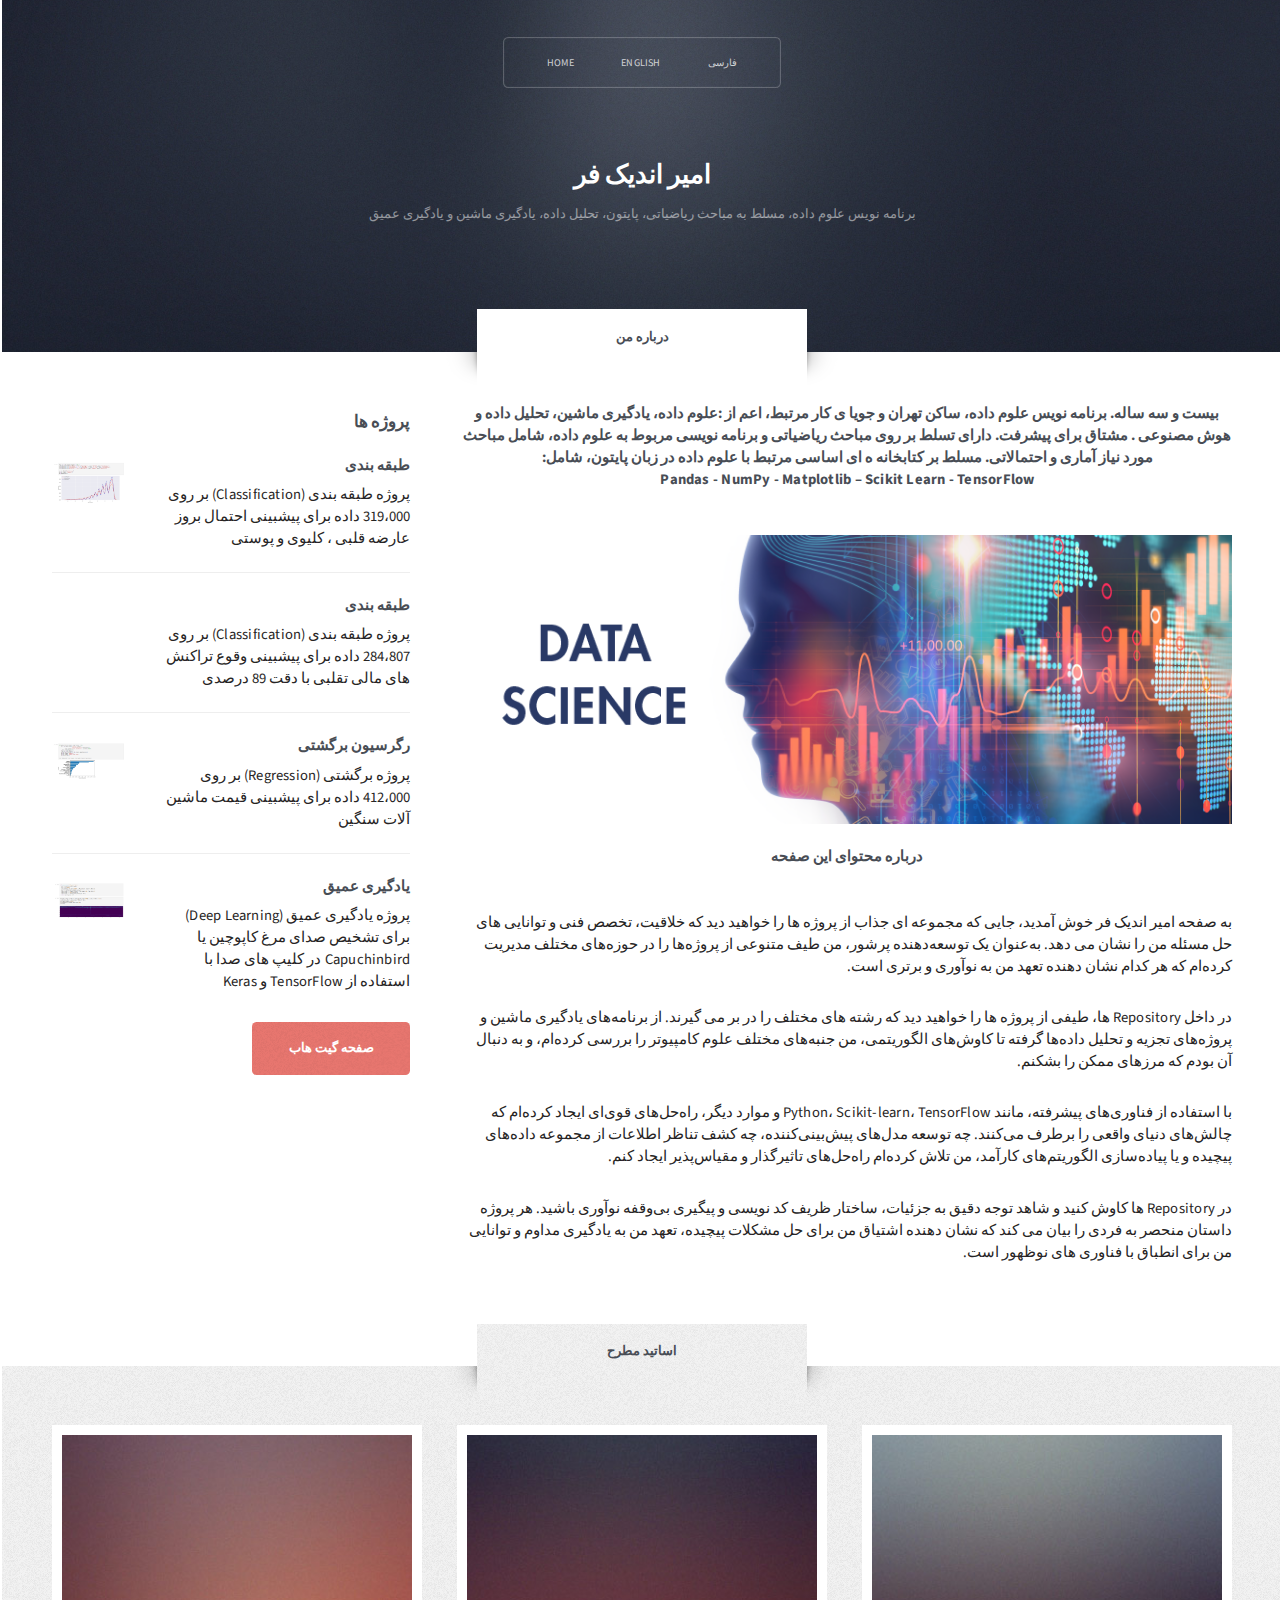
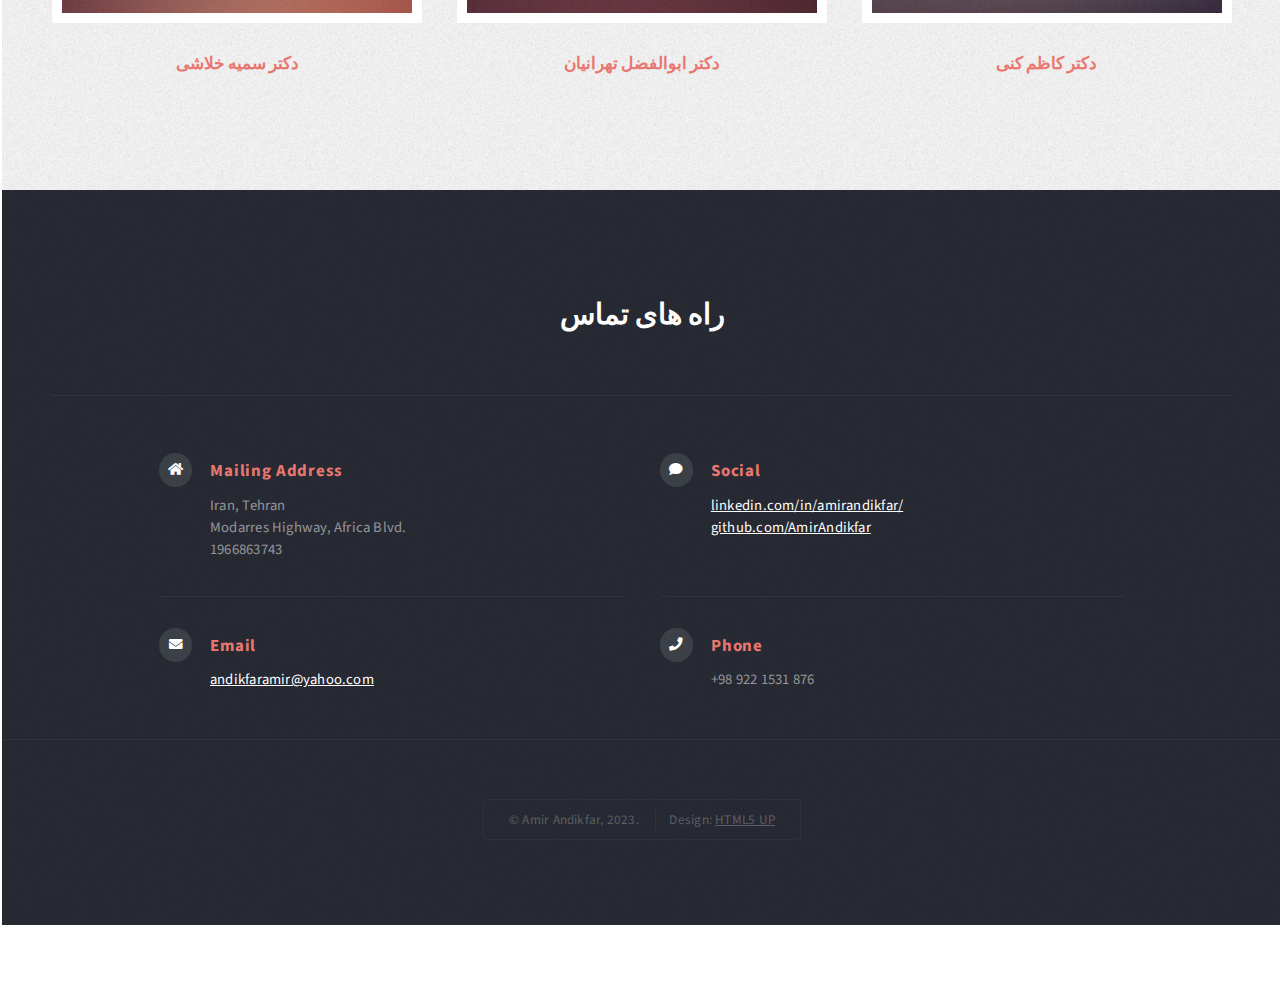
==== commit 80c8228d: "Update fa.html" ====
--- a/fa.html
+++ b/fa.html
@@ -164,6 +164,15 @@
 											<p>
 												پروژه طبقه بندی (Classification) بر روی 319،000 داده برای پیشبینی
 												احتمال بروز عارضه قلبی ، کلیوی و پوستی
+											</p>
+										</article>
+									</li>
+									<li>
+										<article class="box post-excerpt">
+											<a href="https://github.com/AmirAndikfar/fraud-detection/blob/main/fraud-detection.ipynb" class="image left"><img src="images\vcQkAz3.png" alt="" /></a>
+											<h3><a href="https://github.com/AmirAndikfar/fraud-detection/blob/main/fraud-detection.ipynb">طبقه بندی</a></h3>
+											<p>
+												پروژه طبقه بندی (Classification) بر روی 284،807 داده برای پیشبینی وقوع تراکنش های مالی تقلبی با دقت 89 درصدی
 											</p>
 										</article>
 									</li>
@@ -344,27 +353,5 @@
 		<script src="assets/js/util.js"></script>
 		<script src="assets/js/main.js"></script>
 		<script src="https://smtpjs.com/v3/smtp.js"></script>
-		<script>
-			var btn = document.getElementById('btn');
-			btn.addEventListener('click', function (e) {
-				e.preventDefault()
-				var name = document.getElementById('contact-name').value
-				var email = document.getElementById('contact-email').value
-				var msg = document.getElementById('contact-message').value
-				var body = 'name:' + name + '<br/> email: ' + email + '<br/> message' + msg
-				Email.send({
-					Host: "smtp.elasticemail.com",
-					Username: "-",
-					Password: "-",
-					To: '-',
-					From: email,
-					Subject: "Portfolio message",
-					Body: body
-				}).then(
-					message => alert(message)
-				);
-			})
-		</script>
-
 	</body>
-</html>+</html>
